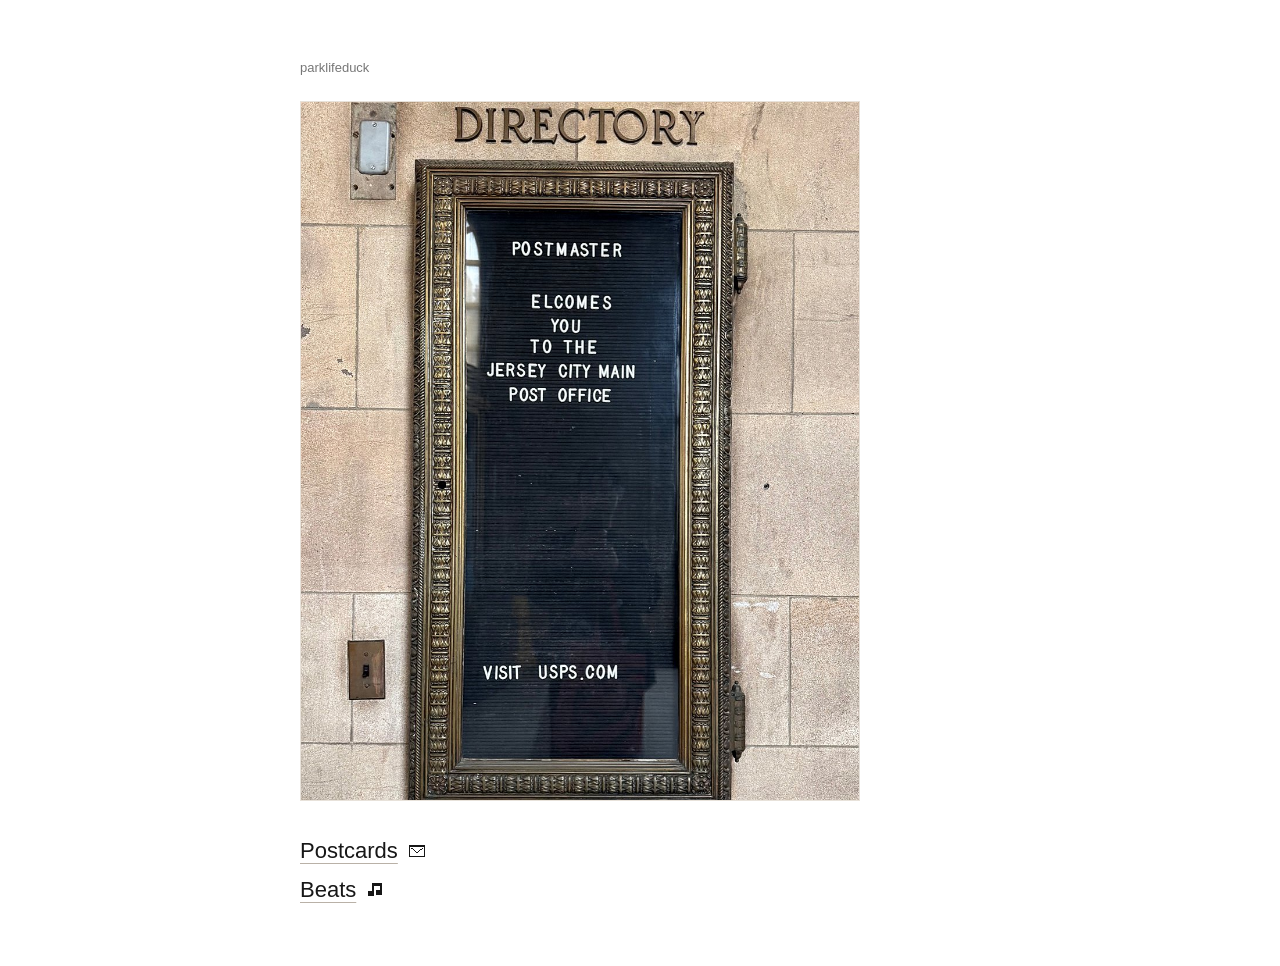
==== index.html @ c7fe51c8 "Add pixel icons to home links" ====
<!doctype html>
<html lang="ja">
<head>
  <meta charset="utf-8">
  <meta name="viewport" content="width=device-width, initial-scale=1">
  <title>parklifeduck</title>
  <meta name="description" content="Postcards and beats.">
  <link rel="stylesheet" href="style.css">
</head>
<body>
  <main class="page">
    <section class="intro" aria-label="Home">
      <p class="label">parklifeduck</p>

      <figure class="photo-frame">
        <img class="main-photo" src="images/main.jpg" alt="Jersey City Main Post Officeの古い案内板">
      </figure>

      <div class="text">
        <p>
          <a class="home-link" href="postcards/">
            <span>Postcards</span>
            <img class="home-pixel-icon" src="images/icons/postcards-pixel.png" alt="" width="16" height="16">
          </a>
        </p>
        <p>
          <a class="home-link" href="beats/">
            <span>Beats</span>
            <img class="home-pixel-icon" src="images/icons/beats-pixel.png" alt="" width="16" height="16">
          </a>
        </p>
      </div>
    </section>
  </main>
</body>
</html>
---- style.css ----
:root {
  color-scheme: light;
  --bg: #ffffff;
  --ink: #171717;
  --muted: #777777;
  --line: #e8e2da;
  --soft: #f8f6f2;
}

* {
  box-sizing: border-box;
}

html {
  min-height: 100%;
  scroll-behavior: smooth;
}

body {
  min-height: 100%;
  margin: 0;
  background: var(--bg);
  color: var(--ink);
  font-family: -apple-system, BlinkMacSystemFont, "Helvetica Neue", "Yu Gothic", "YuGothic", sans-serif;
  line-height: 1.8;
  letter-spacing: 0;
}

.page {
  min-height: 100vh;
  padding: 56px 20px;
}

.intro {
  width: min(100%, 680px);
  min-height: calc(100vh - 112px);
  display: grid;
  align-content: center;
  margin: 0 auto;
}

.label {
  margin: 0 0 22px;
  color: var(--muted);
  font-size: 13px;
}

.photo-frame {
  width: 100%;
  margin: 0 0 30px;
}

.main-photo {
  width: min(100%, 560px);
  display: block;
  border: 1px solid var(--line);
  background: var(--soft);
}

.text {
  max-width: 28em;
}

.text p {
  margin: 0;
  font-size: clamp(17px, 4vw, 22px);
  font-weight: 400;
}

.text a {
  color: inherit;
  text-decoration: underline;
  text-decoration-thickness: 1px;
  text-underline-offset: 0.22em;
  text-decoration-color: #b9b1a7;
}

.home-link {
  display: inline-flex;
  align-items: center;
  gap: 0.45em;
}

.home-pixel-icon {
  width: 18px;
  height: 18px;
  flex: 0 0 18px;
  image-rendering: pixelated;
}

.subpage {
  width: min(100%, 680px);
  margin: 0 auto;
}

.back-link {
  display: inline-block;
  margin: 0 0 42px;
  color: var(--muted);
  font-size: 13px;
  text-decoration: none;
}

.back-link:hover {
  color: var(--ink);
}

.page-title {
  margin: 0 0 42px;
  font-size: clamp(28px, 8vw, 52px);
  font-weight: 400;
  line-height: 1.15;
}

.entry-list {
  display: grid;
  gap: 0;
}

.entry {
  padding: 26px 0;
  border-top: 1px solid var(--line);
}

.entry time,
.entry-label {
  display: block;
  margin: 0 0 4px;
  color: var(--muted);
  font-size: 12px;
}

.entry h2 {
  margin: 0 0 8px;
  font-size: 20px;
  font-weight: 400;
}

.entry h2:last-child {
  margin-bottom: 0;
}

.entry h2 a {
  color: inherit;
  text-decoration: none;
}

.entry h2 a:hover {
  text-decoration: underline;
  text-decoration-thickness: 1px;
  text-underline-offset: 0.22em;
}

.entry p {
  max-width: 31em;
  margin: 0;
  color: var(--muted);
  font-size: 15px;
}

.postcard-project {
  border-top: 1px solid var(--line);
}

.postcard-table-wrap {
  overflow-x: auto;
  border-top: 1px solid var(--line);
}

.postcard-table {
  width: 100%;
  min-width: 640px;
  border-collapse: collapse;
}

.postcard-table th,
.postcard-table td {
  padding: 15px 16px 15px 0;
  border-bottom: 1px solid var(--line);
  text-align: left;
  vertical-align: middle;
  font-size: 14px;
  font-weight: 400;
  white-space: nowrap;
}

.postcard-table thead th {
  color: var(--muted);
  font-size: 11px;
}

.postcard-table tbody tr:hover {
  background: var(--soft);
}

.postcard-table tbody th {
  color: var(--muted);
  font-size: 12px;
}

.postcard-code {
  display: block;
  color: var(--muted);
  font-size: 12px;
}

.postcard-thumb {
  width: 64px;
  height: 44px;
  display: block;
  overflow: hidden;
  border: 1px solid var(--line);
  border-radius: 2px;
  background: var(--soft);
}

.postcard-thumb img {
  width: 100%;
  height: 100%;
  display: block;
  object-fit: cover;
}

.track-list {
  display: grid;
  gap: 0;
}

.track {
  display: grid;
  gap: 14px;
  padding: 26px 0;
  border-top: 1px solid var(--line);
}

.track h2 {
  margin: 0 0 8px;
  font-size: 20px;
  font-weight: 400;
}

.track p {
  max-width: 31em;
  margin: 0;
  color: var(--muted);
  font-size: 15px;
}

.track audio {
  width: 100%;
  max-width: 520px;
}

.album-player {
  border-top: 1px solid var(--line);
}

.album-now {
  display: grid;
  gap: 16px;
  padding: 24px 0 22px;
  border-bottom: 1px solid var(--line);
}

.album-current-wrap {
  min-width: 0;
}

.album-current {
  margin: 0;
  font-size: 19px;
  line-height: 1.45;
}

.album-now audio {
  width: 100%;
}

.album-track-list {
  list-style: none;
  padding: 0;
  margin: 0;
}

.album-track {
  display: grid;
  grid-template-columns: 32px 38px minmax(0, 1fr) auto;
  gap: 12px;
  align-items: center;
  min-height: 48px;
  border-bottom: 1px solid var(--line);
  color: var(--muted);
}

.album-track.is-active {
  color: var(--ink);
}

.album-track.is-playing .track-title {
  text-decoration: underline;
  text-decoration-thickness: 1px;
  text-underline-offset: 0.22em;
}

.track-play {
  appearance: none;
  width: 30px;
  height: 30px;
  padding: 0;
  border: 1px solid var(--line);
  border-radius: 999px;
  background: var(--bg);
  color: var(--ink);
  font: inherit;
  font-size: 11px;
  line-height: 1;
  cursor: pointer;
}

.track-play:active {
  transform: scale(0.96);
}

.track-number {
  color: var(--muted);
  font-size: 12px;
}

.track-title {
  min-width: 0;
  overflow-wrap: anywhere;
  font-size: 16px;
  line-height: 1.4;
}

.track-duration {
  justify-self: end;
  color: var(--muted);
  font-size: 12px;
  white-space: nowrap;
}

.album-total {
  display: flex;
  justify-content: flex-end;
  gap: 12px;
  padding: 14px 0 0;
  color: var(--muted);
  font-size: 12px;
}

@media (max-width: 520px) {
  .page {
    padding-top: 34px;
  }

  .intro {
    min-height: auto;
    align-content: start;
  }

  .photo-frame {
    margin-bottom: 24px;
  }

  .main-photo {
    width: 100%;
  }

  .album-track {
    grid-template-columns: 30px 34px minmax(0, 1fr) auto;
    gap: 10px;
  }

  .postcard-table {
    min-width: 600px;
  }

  .postcard-table th,
  .postcard-table td {
    padding-top: 13px;
    padding-bottom: 13px;
  }
}
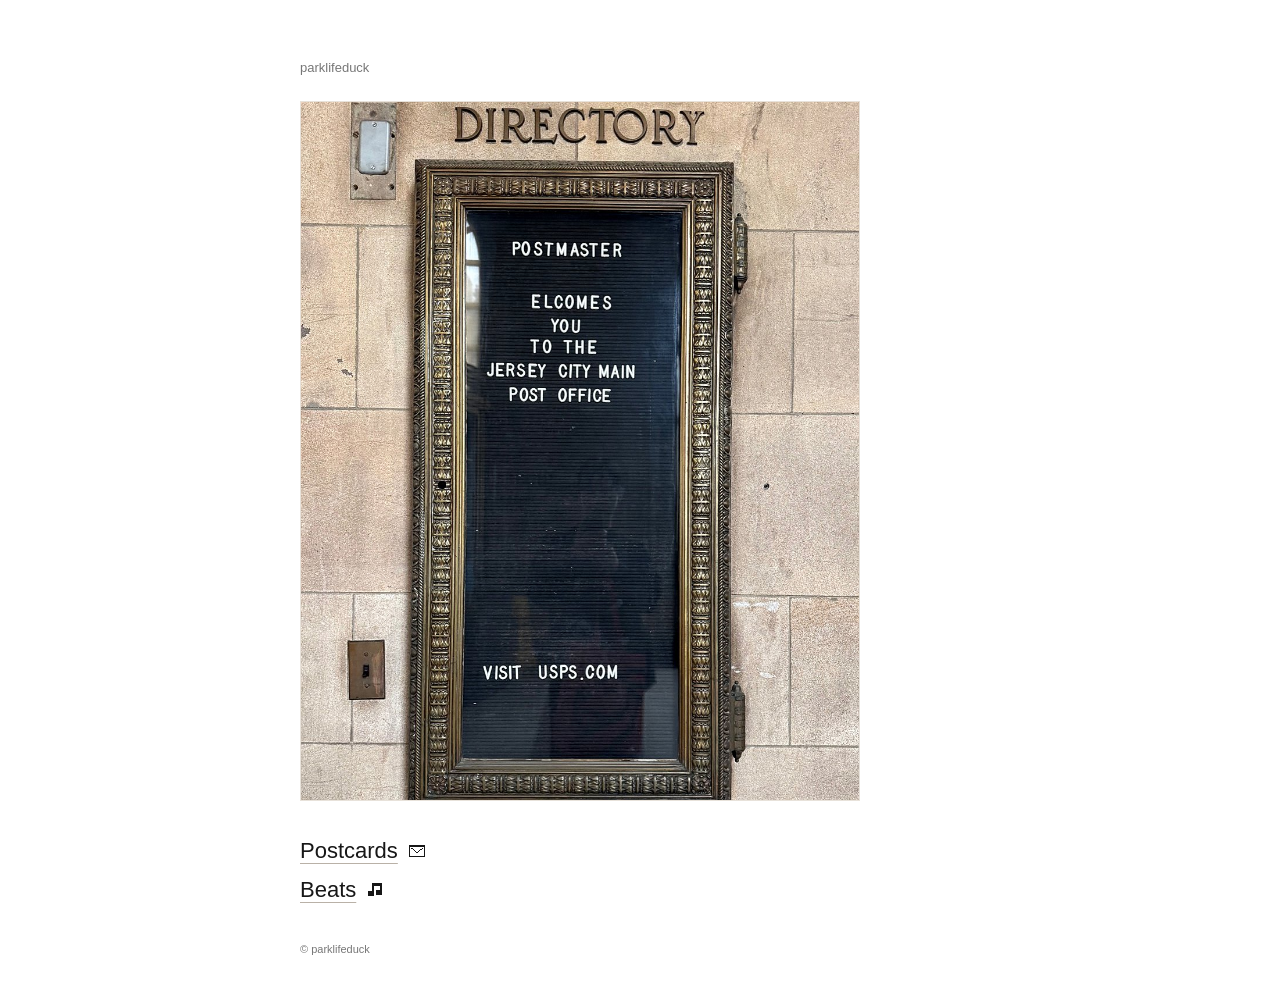
==== commit 4e10eae4: "Add copyright footer to all pages" ====
--- a/index.html
+++ b/index.html
@@ -32,5 +32,6 @@
       </div>
     </section>
   </main>
+  <footer class="site-footer"><small>&copy; parklifeduck</small></footer>
 </body>
 </html>
--- a/style.css
+++ b/style.css
@@ -103,6 +103,19 @@
 
 .back-link:hover {
   color: var(--ink);
+}
+
+.site-footer {
+  width: min(calc(100% - 40px), 680px);
+  margin: -24px auto 0;
+  padding: 0 0 28px;
+  color: var(--muted);
+  font-size: 11px;
+  line-height: 1.4;
+}
+
+.site-footer small {
+  font-size: inherit;
 }
 
 .page-title {
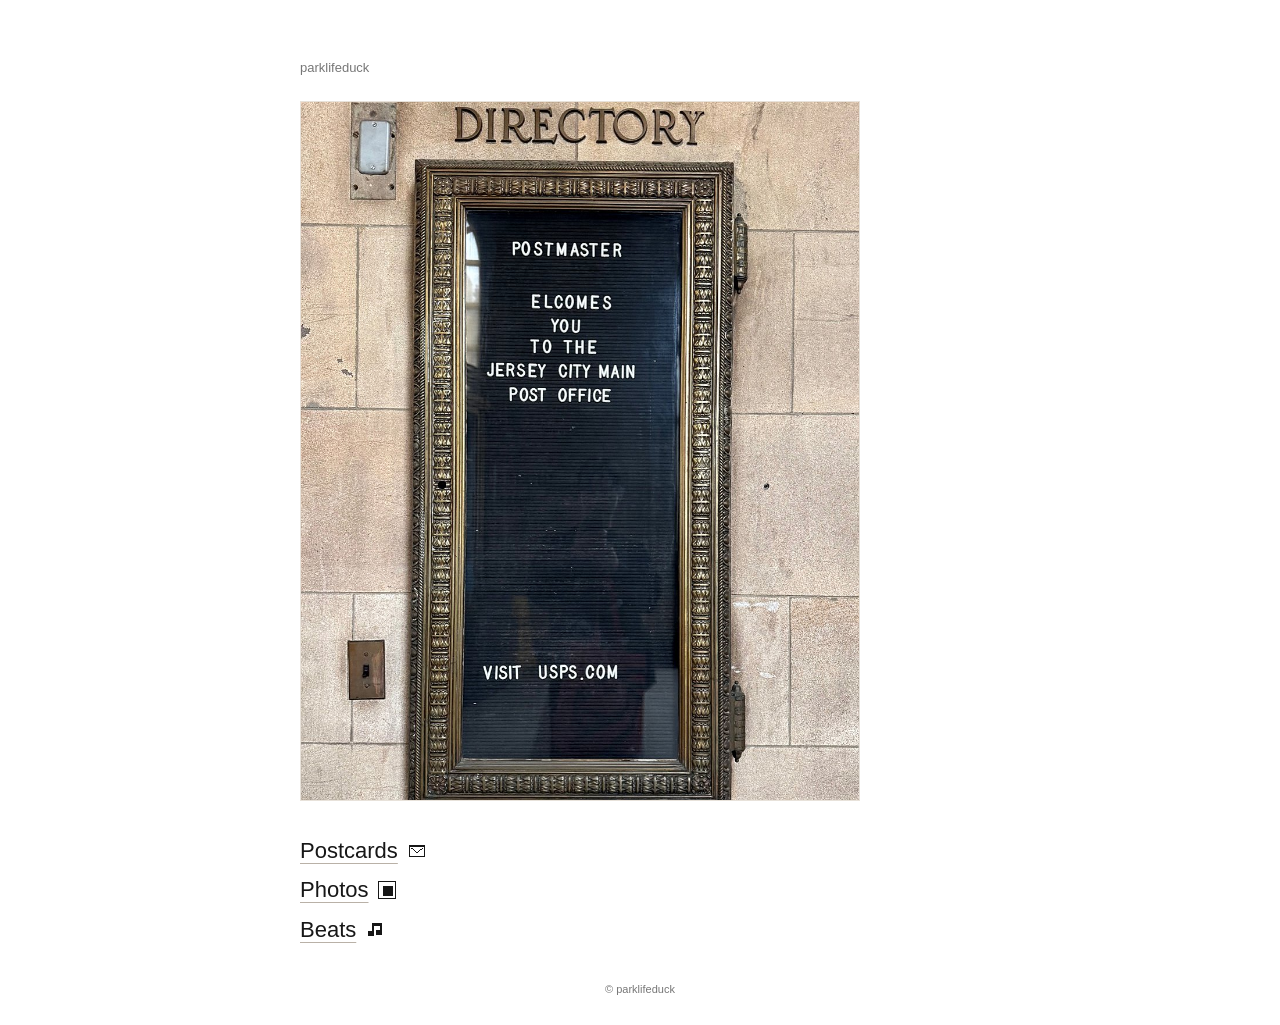
==== commit 7d03ae8b: "Add photos link and simplify photo grid" ====
--- a/index.html
+++ b/index.html
@@ -24,6 +24,12 @@
           </a>
         </p>
         <p>
+          <a class="home-link" href="photos/">
+            <span>Photos</span>
+            <span class="home-pixel-mark" aria-hidden="true"></span>
+          </a>
+        </p>
+        <p>
           <a class="home-link" href="beats/">
             <span>Beats</span>
             <img class="home-pixel-icon" src="images/icons/beats-pixel.png" alt="" width="16" height="16">
--- a/style.css
+++ b/style.css
@@ -88,6 +88,17 @@
   image-rendering: pixelated;
 }
 
+.home-pixel-mark {
+  width: 18px;
+  height: 18px;
+  flex: 0 0 18px;
+  image-rendering: pixelated;
+  background:
+    linear-gradient(#171717 0 0) 4px 4px / 10px 10px no-repeat,
+    linear-gradient(#ffffff 0 0) 6px 6px / 6px 6px no-repeat;
+  border: 1px solid #171717;
+}
+
 .subpage {
   width: min(100%, 680px);
   margin: 0 auto;
@@ -112,6 +123,7 @@
   color: var(--muted);
   font-size: 11px;
   line-height: 1.4;
+  text-align: center;
 }
 
 .site-footer small {
@@ -232,6 +244,88 @@
   height: 100%;
   display: block;
   object-fit: cover;
+}
+
+.photo-grid {
+  display: grid;
+  grid-template-columns: repeat(auto-fill, minmax(92px, 1fr));
+  gap: 7px;
+}
+
+.photo-thumb {
+  appearance: none;
+  display: block;
+  width: 100%;
+  aspect-ratio: 4 / 3;
+  padding: 0;
+  border: 1px solid var(--line);
+  border-radius: 2px;
+  overflow: hidden;
+  background: var(--soft);
+  cursor: pointer;
+}
+
+.photo-thumb img {
+  width: 100%;
+  height: 100%;
+  display: block;
+  object-fit: cover;
+}
+
+.empty-note {
+  margin: 0;
+  color: var(--muted);
+  font-size: 14px;
+}
+
+.photo-modal {
+  position: fixed;
+  inset: 0;
+  z-index: 20;
+  display: none;
+  grid-template-rows: auto 1fr auto;
+  background: rgba(255, 255, 255, 0.96);
+}
+
+.photo-modal.is-open {
+  display: grid;
+}
+
+.photo-modal-bar,
+.photo-modal-nav {
+  display: flex;
+  justify-content: center;
+  gap: 12px;
+  padding: 12px;
+}
+
+.photo-modal-bar {
+  justify-content: flex-end;
+}
+
+.photo-modal button {
+  appearance: none;
+  min-width: 72px;
+  border: 1px solid var(--line);
+  border-radius: 2px;
+  background: var(--bg);
+  color: var(--ink);
+  font: inherit;
+  line-height: 1.4;
+  padding: 6px 10px;
+}
+
+.photo-modal-stage {
+  min-height: 0;
+  display: grid;
+  place-items: center;
+  padding: 0 12px;
+}
+
+.photo-modal-stage img {
+  max-width: 100%;
+  max-height: 100%;
+  display: block;
 }
 
 .track-list {
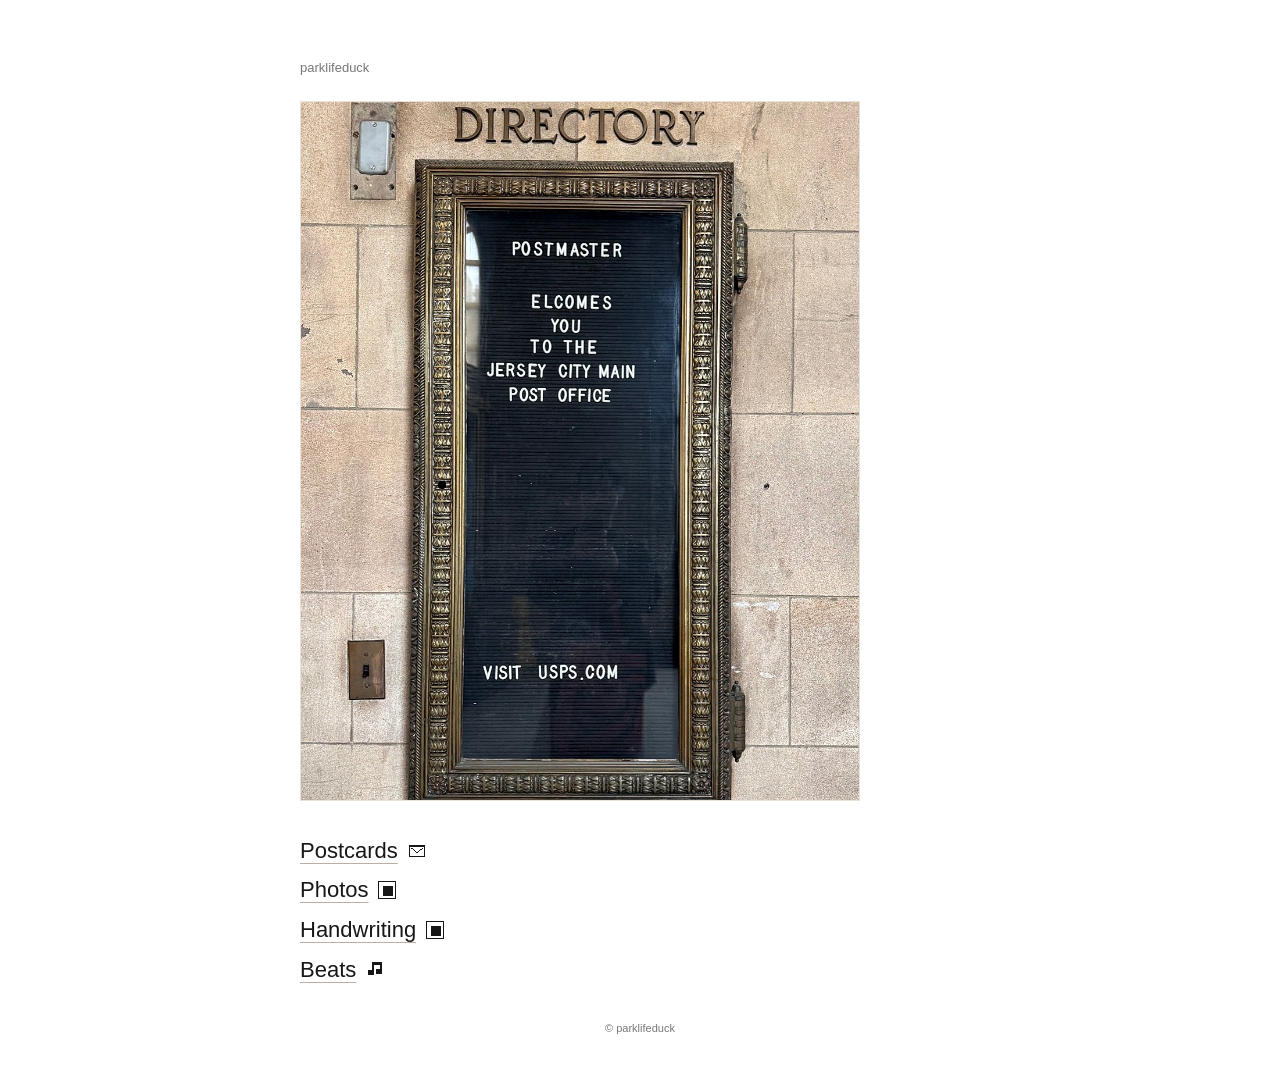
==== commit 005e020d: "Add handwriting scan page" ====
--- a/index.html
+++ b/index.html
@@ -30,6 +30,12 @@
           </a>
         </p>
         <p>
+          <a class="home-link" href="handwriting/">
+            <span>Handwriting</span>
+            <span class="home-pixel-mark" aria-hidden="true"></span>
+          </a>
+        </p>
+        <p>
           <a class="home-link" href="beats/">
             <span>Beats</span>
             <img class="home-pixel-icon" src="images/icons/beats-pixel.png" alt="" width="16" height="16">
--- a/style.css
+++ b/style.css
@@ -185,6 +185,69 @@
 
 .postcard-project {
   border-top: 1px solid var(--line);
+}
+
+.postcard-grid {
+  display: grid;
+  grid-template-columns: repeat(3, minmax(0, 1fr));
+  gap: 12px 10px;
+  padding-top: 14px;
+}
+
+.postcard-card {
+  min-width: 0;
+}
+
+.postcard-card-link {
+  display: grid;
+  min-width: 0;
+  gap: 3px;
+  color: inherit;
+  text-decoration: none;
+}
+
+.postcard-card-link:active {
+  opacity: 0.72;
+}
+
+.postcard-card-image {
+  display: block;
+  width: 100%;
+  aspect-ratio: 4 / 3;
+  overflow: hidden;
+  border: 1px solid var(--line);
+  background: var(--soft);
+}
+
+.postcard-card-image img {
+  width: 100%;
+  height: 100%;
+  display: block;
+  object-fit: cover;
+}
+
+.postcard-card-no {
+  margin-top: 4px;
+  color: var(--muted);
+  font-size: 11px;
+  line-height: 1.2;
+}
+
+.postcard-card-place {
+  min-width: 0;
+  overflow: hidden;
+  color: var(--ink);
+  font-size: 13px;
+  line-height: 1.25;
+  text-overflow: ellipsis;
+  white-space: nowrap;
+}
+
+.postcard-card-date,
+.postcard-card-mark {
+  color: var(--muted);
+  font-size: 11px;
+  line-height: 1.2;
 }
 
 .postcard-table-wrap {
@@ -326,6 +389,33 @@
   max-width: 100%;
   max-height: 100%;
   display: block;
+}
+
+.handwriting-page {
+  width: min(100%, 980px);
+}
+
+.handwriting-stack {
+  display: grid;
+  gap: 18px;
+}
+
+.handwriting-sheet {
+  margin: 0;
+}
+
+.handwriting-sheet a {
+  display: block;
+  color: inherit;
+  text-decoration: none;
+}
+
+.handwriting-sheet img {
+  display: block;
+  width: 100%;
+  height: auto;
+  border: 1px solid var(--line);
+  background: var(--soft);
 }
 
 .track-list {
@@ -480,12 +570,107 @@
   }
 
   .postcard-table {
-    min-width: 600px;
+    display: block;
+    min-width: 0;
+  }
+
+  .postcard-table thead {
+    display: none;
+  }
+
+  .postcard-table tbody {
+    display: grid;
+  }
+
+  .postcard-table tbody tr {
+    display: grid;
+    grid-template-columns: minmax(0, 1fr) 74px;
+    grid-template-areas:
+      "card photo"
+      "written photo"
+      "postmarked photo"
+      "place photo";
+    column-gap: 12px;
+    row-gap: 2px;
+    padding: 13px 0;
+    border-bottom: 1px solid var(--line);
   }
 
   .postcard-table th,
   .postcard-table td {
-    padding-top: 13px;
-    padding-bottom: 13px;
-  }
-}
+    min-width: 0;
+    padding: 0;
+    border-bottom: 0;
+    font-size: 13px;
+    line-height: 1.55;
+    white-space: normal;
+    overflow-wrap: anywhere;
+  }
+
+  .postcard-table tbody th {
+    grid-area: card;
+  }
+
+  .postcard-table tbody td:nth-of-type(1) {
+    grid-area: written;
+  }
+
+  .postcard-table tbody td:nth-of-type(1)::before {
+    content: "written ";
+    color: var(--muted);
+    font-size: 11px;
+  }
+
+  .postcard-table tbody td:nth-of-type(2) {
+    grid-area: postmarked;
+  }
+
+  .postcard-table tbody td:nth-of-type(2)::before {
+    content: "postmarked ";
+    color: var(--muted);
+    font-size: 11px;
+  }
+
+  .postcard-table tbody td:nth-of-type(3) {
+    grid-area: place;
+  }
+
+  .postcard-table tbody td:nth-of-type(4) {
+    grid-area: photo;
+    justify-self: end;
+  }
+
+  .postcard-grid {
+    gap: 11px 7px;
+    padding-top: 10px;
+  }
+
+  .postcard-card-no {
+    margin-top: 3px;
+    font-size: 10px;
+  }
+
+  .postcard-card-place {
+    font-size: 12px;
+  }
+
+  .postcard-card-date,
+  .postcard-card-mark,
+  .postcard-code {
+    font-size: 10px;
+    line-height: 1.18;
+  }
+
+  .postcard-card-mark {
+    white-space: nowrap;
+  }
+
+  .postcard-thumb {
+    width: 74px;
+    height: 54px;
+  }
+
+  .handwriting-stack {
+    gap: 12px;
+  }
+}
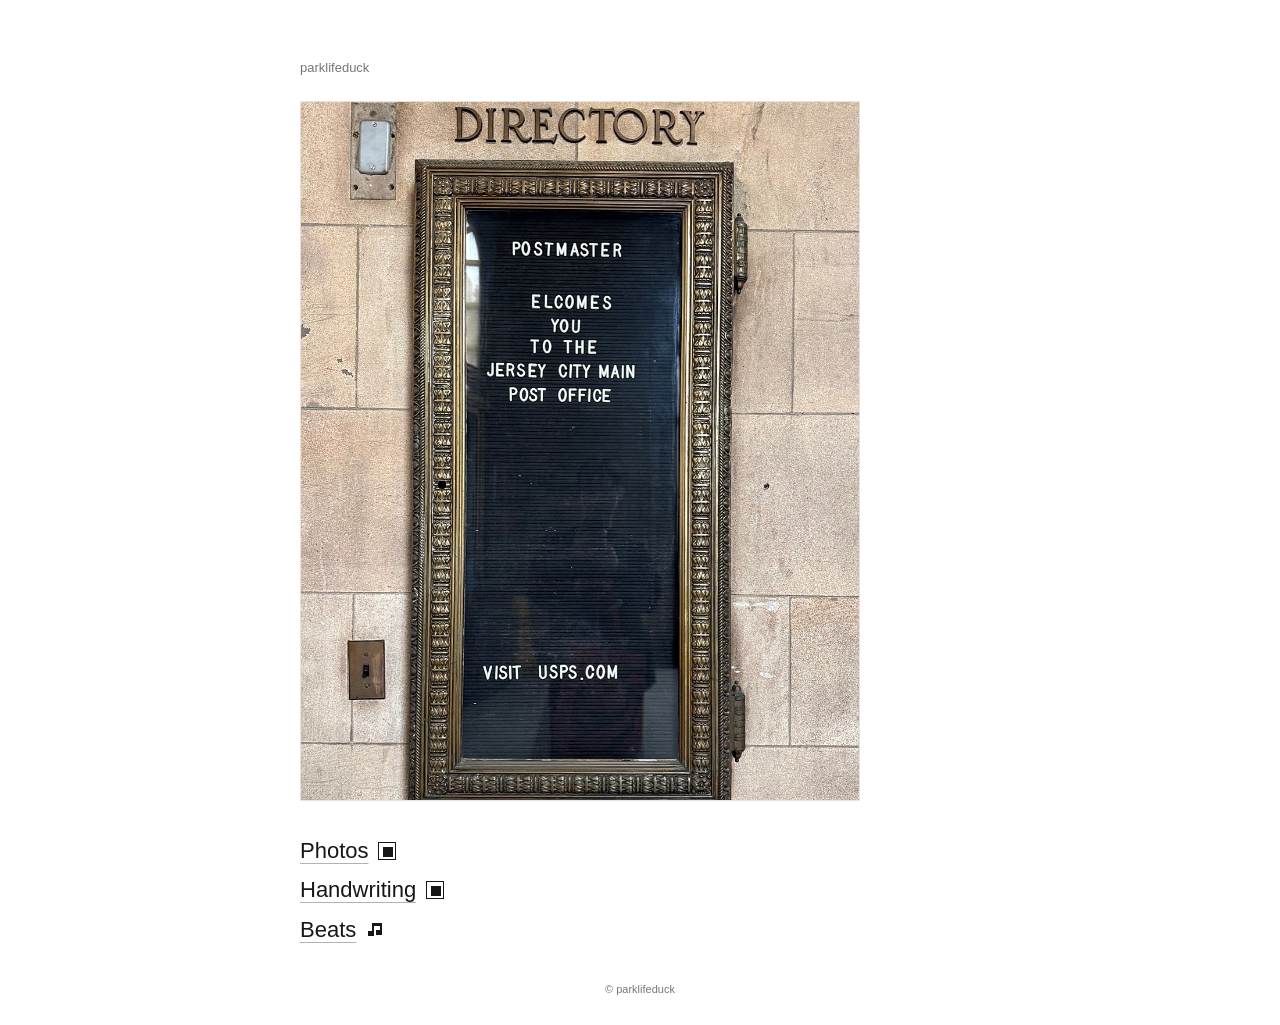
==== commit 8d9dcc4c: "Simplify beats and remove postcards page" ====
--- a/index.html
+++ b/index.html
@@ -4,7 +4,7 @@
   <meta charset="utf-8">
   <meta name="viewport" content="width=device-width, initial-scale=1">
   <title>parklifeduck</title>
-  <meta name="description" content="Postcards and beats.">
+  <meta name="description" content="Photos, handwriting, and beats.">
   <link rel="stylesheet" href="style.css">
 </head>
 <body>
@@ -17,12 +17,6 @@
       </figure>
 
       <div class="text">
-        <p>
-          <a class="home-link" href="postcards/">
-            <span>Postcards</span>
-            <img class="home-pixel-icon" src="images/icons/postcards-pixel.png" alt="" width="16" height="16">
-          </a>
-        </p>
         <p>
           <a class="home-link" href="photos/">
             <span>Photos</span>
--- a/style.css
+++ b/style.css
@@ -181,132 +181,6 @@
   margin: 0;
   color: var(--muted);
   font-size: 15px;
-}
-
-.postcard-project {
-  border-top: 1px solid var(--line);
-}
-
-.postcard-grid {
-  display: grid;
-  grid-template-columns: repeat(3, minmax(0, 1fr));
-  gap: 12px 10px;
-  padding-top: 14px;
-}
-
-.postcard-card {
-  min-width: 0;
-}
-
-.postcard-card-link {
-  display: grid;
-  min-width: 0;
-  gap: 3px;
-  color: inherit;
-  text-decoration: none;
-}
-
-.postcard-card-link:active {
-  opacity: 0.72;
-}
-
-.postcard-card-image {
-  display: block;
-  width: 100%;
-  aspect-ratio: 4 / 3;
-  overflow: hidden;
-  border: 1px solid var(--line);
-  background: var(--soft);
-}
-
-.postcard-card-image img {
-  width: 100%;
-  height: 100%;
-  display: block;
-  object-fit: cover;
-}
-
-.postcard-card-no {
-  margin-top: 4px;
-  color: var(--muted);
-  font-size: 11px;
-  line-height: 1.2;
-}
-
-.postcard-card-place {
-  min-width: 0;
-  overflow: hidden;
-  color: var(--ink);
-  font-size: 13px;
-  line-height: 1.25;
-  text-overflow: ellipsis;
-  white-space: nowrap;
-}
-
-.postcard-card-date,
-.postcard-card-mark {
-  color: var(--muted);
-  font-size: 11px;
-  line-height: 1.2;
-}
-
-.postcard-table-wrap {
-  overflow-x: auto;
-  border-top: 1px solid var(--line);
-}
-
-.postcard-table {
-  width: 100%;
-  min-width: 640px;
-  border-collapse: collapse;
-}
-
-.postcard-table th,
-.postcard-table td {
-  padding: 15px 16px 15px 0;
-  border-bottom: 1px solid var(--line);
-  text-align: left;
-  vertical-align: middle;
-  font-size: 14px;
-  font-weight: 400;
-  white-space: nowrap;
-}
-
-.postcard-table thead th {
-  color: var(--muted);
-  font-size: 11px;
-}
-
-.postcard-table tbody tr:hover {
-  background: var(--soft);
-}
-
-.postcard-table tbody th {
-  color: var(--muted);
-  font-size: 12px;
-}
-
-.postcard-code {
-  display: block;
-  color: var(--muted);
-  font-size: 12px;
-}
-
-.postcard-thumb {
-  width: 64px;
-  height: 44px;
-  display: block;
-  overflow: hidden;
-  border: 1px solid var(--line);
-  border-radius: 2px;
-  background: var(--soft);
-}
-
-.postcard-thumb img {
-  width: 100%;
-  height: 100%;
-  display: block;
-  object-fit: cover;
 }
 
 .photo-grid {
@@ -569,107 +443,6 @@
     gap: 10px;
   }
 
-  .postcard-table {
-    display: block;
-    min-width: 0;
-  }
-
-  .postcard-table thead {
-    display: none;
-  }
-
-  .postcard-table tbody {
-    display: grid;
-  }
-
-  .postcard-table tbody tr {
-    display: grid;
-    grid-template-columns: minmax(0, 1fr) 74px;
-    grid-template-areas:
-      "card photo"
-      "written photo"
-      "postmarked photo"
-      "place photo";
-    column-gap: 12px;
-    row-gap: 2px;
-    padding: 13px 0;
-    border-bottom: 1px solid var(--line);
-  }
-
-  .postcard-table th,
-  .postcard-table td {
-    min-width: 0;
-    padding: 0;
-    border-bottom: 0;
-    font-size: 13px;
-    line-height: 1.55;
-    white-space: normal;
-    overflow-wrap: anywhere;
-  }
-
-  .postcard-table tbody th {
-    grid-area: card;
-  }
-
-  .postcard-table tbody td:nth-of-type(1) {
-    grid-area: written;
-  }
-
-  .postcard-table tbody td:nth-of-type(1)::before {
-    content: "written ";
-    color: var(--muted);
-    font-size: 11px;
-  }
-
-  .postcard-table tbody td:nth-of-type(2) {
-    grid-area: postmarked;
-  }
-
-  .postcard-table tbody td:nth-of-type(2)::before {
-    content: "postmarked ";
-    color: var(--muted);
-    font-size: 11px;
-  }
-
-  .postcard-table tbody td:nth-of-type(3) {
-    grid-area: place;
-  }
-
-  .postcard-table tbody td:nth-of-type(4) {
-    grid-area: photo;
-    justify-self: end;
-  }
-
-  .postcard-grid {
-    gap: 11px 7px;
-    padding-top: 10px;
-  }
-
-  .postcard-card-no {
-    margin-top: 3px;
-    font-size: 10px;
-  }
-
-  .postcard-card-place {
-    font-size: 12px;
-  }
-
-  .postcard-card-date,
-  .postcard-card-mark,
-  .postcard-code {
-    font-size: 10px;
-    line-height: 1.18;
-  }
-
-  .postcard-card-mark {
-    white-space: nowrap;
-  }
-
-  .postcard-thumb {
-    width: 74px;
-    height: 54px;
-  }
-
   .handwriting-stack {
     gap: 12px;
   }
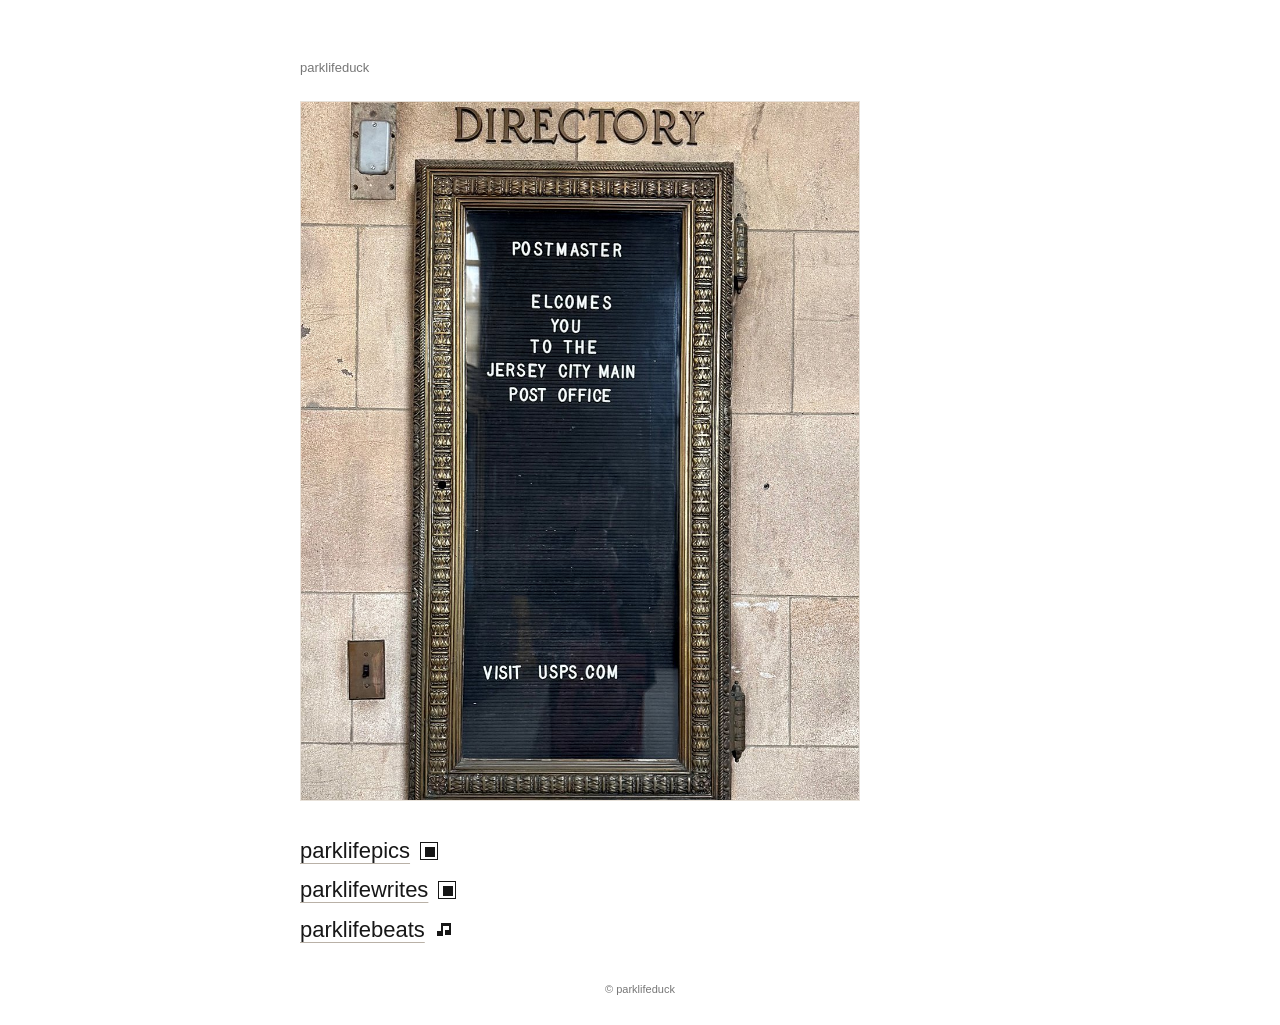
==== commit d68ebbf1: "Rename archive links and beat tape headings" ====
--- a/index.html
+++ b/index.html
@@ -4,7 +4,7 @@
   <meta charset="utf-8">
   <meta name="viewport" content="width=device-width, initial-scale=1">
   <title>parklifeduck</title>
-  <meta name="description" content="Photos, handwriting, and beats.">
+  <meta name="description" content="parklifepics, parklifewrites, and parklifebeats.">
   <link rel="stylesheet" href="style.css">
 </head>
 <body>
@@ -19,19 +19,19 @@
       <div class="text">
         <p>
           <a class="home-link" href="photos/">
-            <span>Photos</span>
+            <span>parklifepics</span>
             <span class="home-pixel-mark" aria-hidden="true"></span>
           </a>
         </p>
         <p>
           <a class="home-link" href="handwriting/">
-            <span>Handwriting</span>
+            <span>parklifewrites</span>
             <span class="home-pixel-mark" aria-hidden="true"></span>
           </a>
         </p>
         <p>
           <a class="home-link" href="beats/">
-            <span>Beats</span>
+            <span>parklifebeats</span>
             <img class="home-pixel-icon" src="images/icons/beats-pixel.png" alt="" width="16" height="16">
           </a>
         </p>
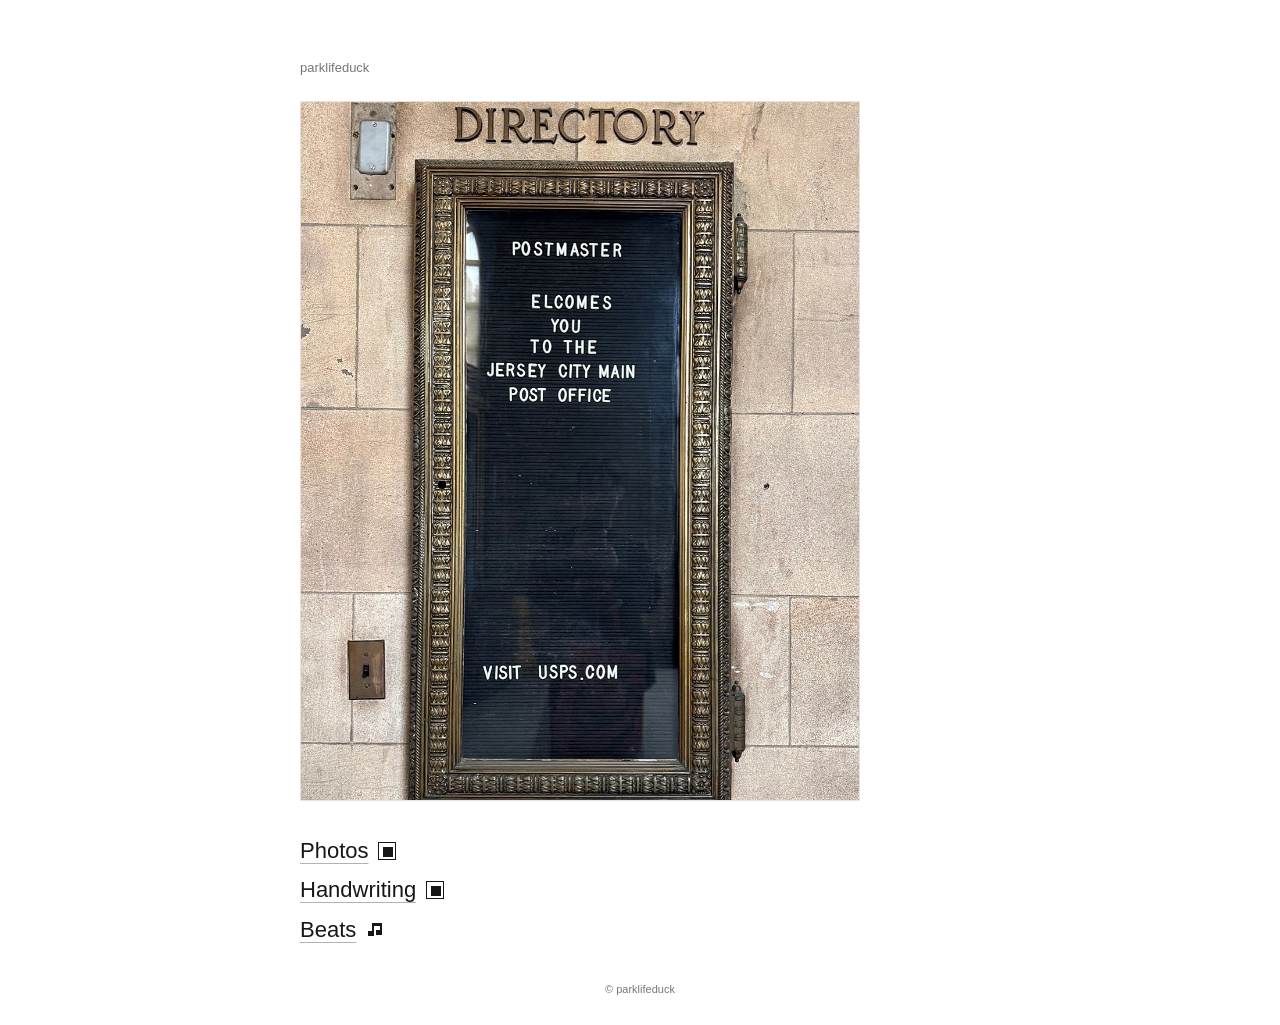
==== commit dd332981: "Use parklife section URLs" ====
--- a/index.html
+++ b/index.html
@@ -4,7 +4,7 @@
   <meta charset="utf-8">
   <meta name="viewport" content="width=device-width, initial-scale=1">
   <title>parklifeduck</title>
-  <meta name="description" content="parklifepics, parklifewrites, and parklifebeats.">
+  <meta name="description" content="Photos, handwriting, and beats.">
   <link rel="stylesheet" href="style.css">
 </head>
 <body>
@@ -18,20 +18,20 @@
 
       <div class="text">
         <p>
-          <a class="home-link" href="photos/">
-            <span>parklifepics</span>
+          <a class="home-link" href="parklifepics/">
+            <span>Photos</span>
             <span class="home-pixel-mark" aria-hidden="true"></span>
           </a>
         </p>
         <p>
-          <a class="home-link" href="handwriting/">
-            <span>parklifewrites</span>
+          <a class="home-link" href="parklifewrites/">
+            <span>Handwriting</span>
             <span class="home-pixel-mark" aria-hidden="true"></span>
           </a>
         </p>
         <p>
-          <a class="home-link" href="beats/">
-            <span>parklifebeats</span>
+          <a class="home-link" href="parklifebeats/">
+            <span>Beats</span>
             <img class="home-pixel-icon" src="images/icons/beats-pixel.png" alt="" width="16" height="16">
           </a>
         </p>
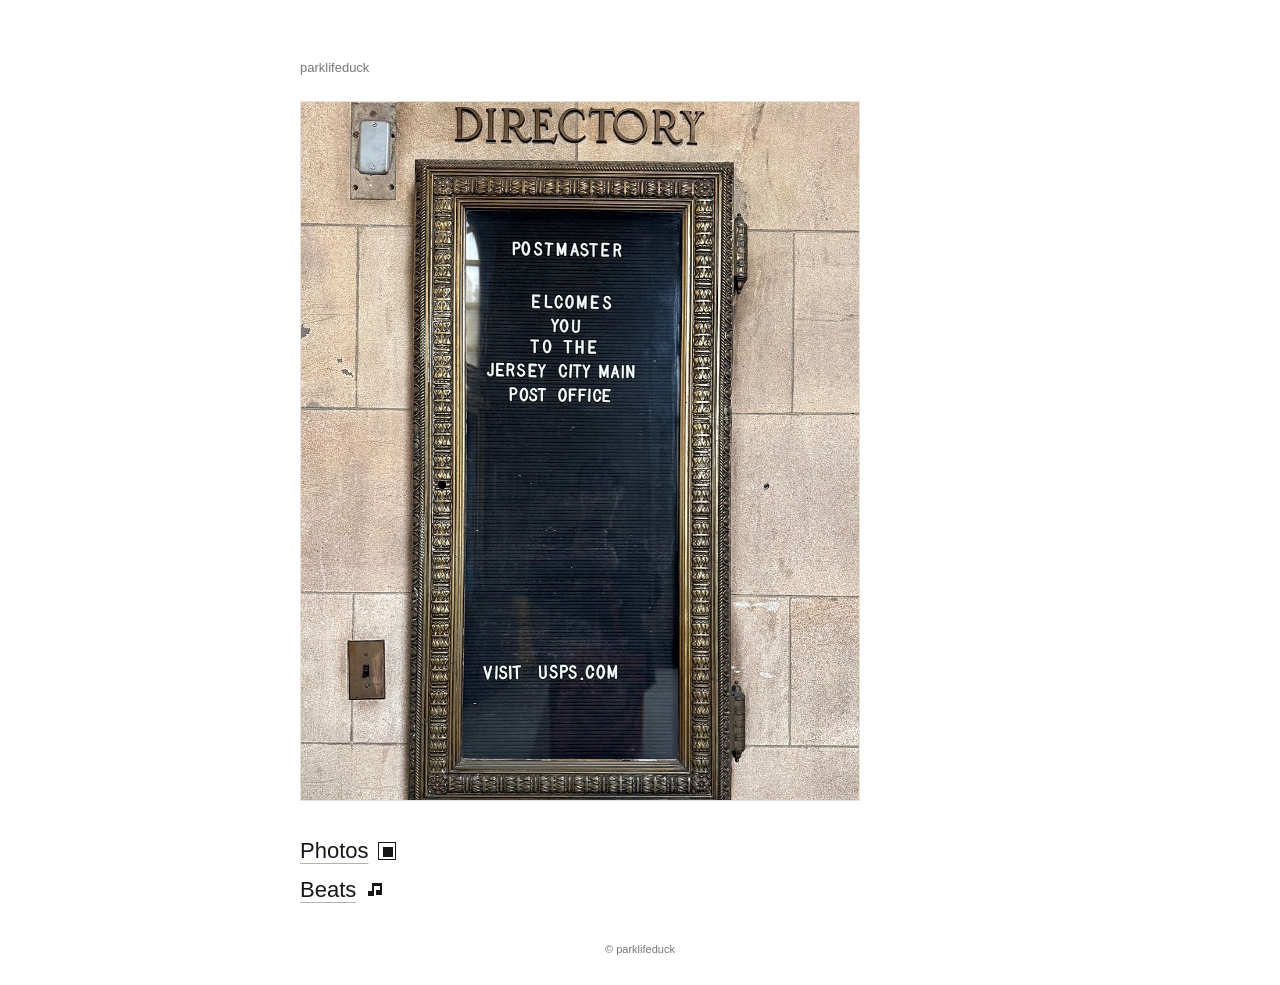
==== commit a57ad918: "Remove handwriting page" ====
--- a/index.html
+++ b/index.html
@@ -4,7 +4,7 @@
   <meta charset="utf-8">
   <meta name="viewport" content="width=device-width, initial-scale=1">
   <title>parklifeduck</title>
-  <meta name="description" content="Photos, handwriting, and beats.">
+  <meta name="description" content="Photos and beats.">
   <link rel="stylesheet" href="style.css">
 </head>
 <body>
@@ -24,12 +24,6 @@
           </a>
         </p>
         <p>
-          <a class="home-link" href="parklifewrites/">
-            <span>Handwriting</span>
-            <span class="home-pixel-mark" aria-hidden="true"></span>
-          </a>
-        </p>
-        <p>
           <a class="home-link" href="parklifebeats/">
             <span>Beats</span>
             <img class="home-pixel-icon" src="images/icons/beats-pixel.png" alt="" width="16" height="16">
